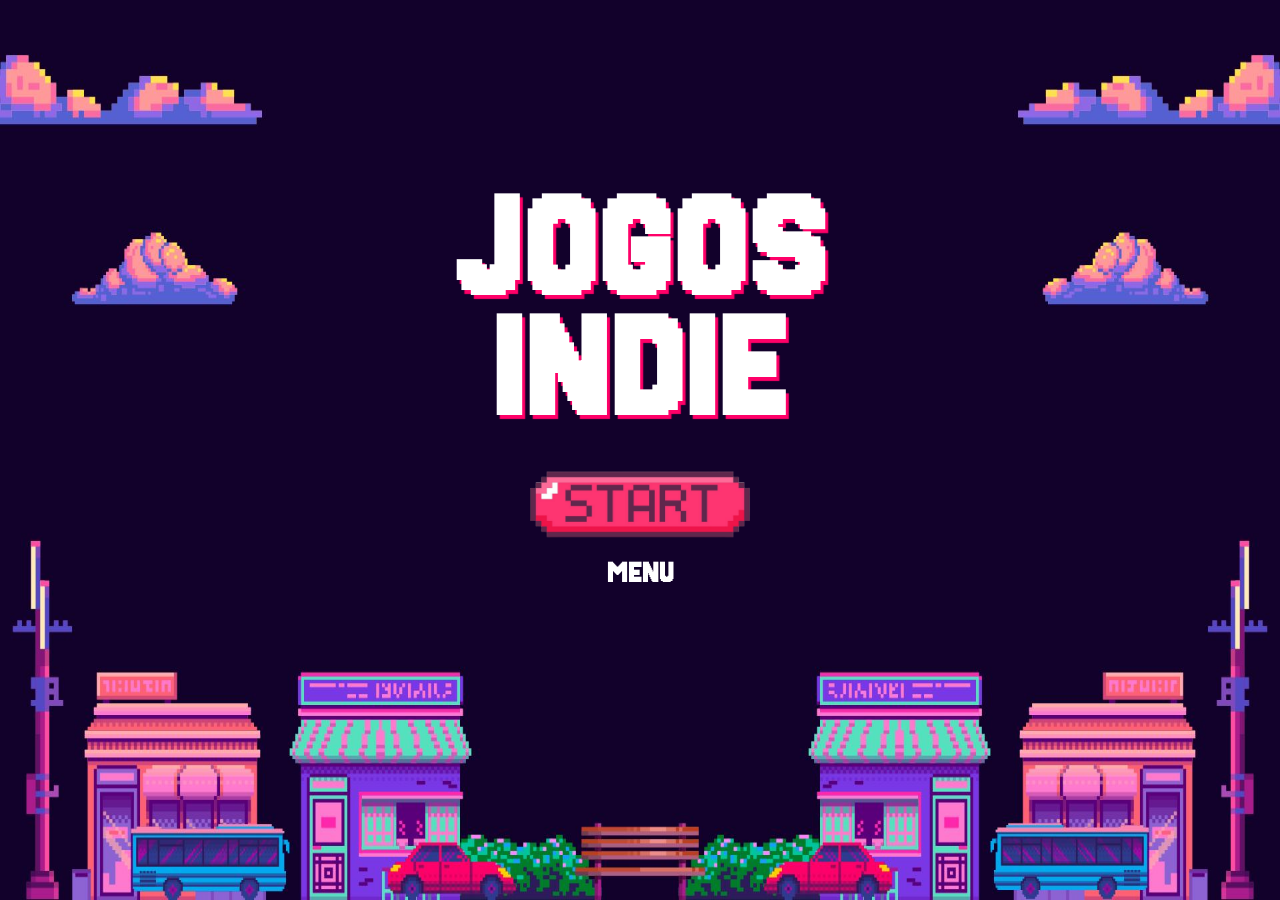
==== Projeto/index.html @ fc738126 "Organização e criação menu de jogo Menu criado com animação em javascript e css;  Reorganização de p" ====
<!DOCTYPE html>
<html lang="pt-br">
<head>
    <meta charset="UTF-8">
    <meta name="viewport" content="width=device-width, initial-scale=1.0">
    <link rel="stylesheet" href="../CSS/menu.css">
    <link rel="stylesheet" href="../CSS/index.css">
    <title>Projeto DWEB - Jogos Indie</title>

</head>
<body>

   <div class="titulo">
       <h1>JOGOS</h1>
       <h1>INDIE</h1>
   </div>

    <div id="overlay"></div> <!--background quando o menu é selecionado-->

   <a href="/Projeto/PaginaInicial.html" id="start">
    <img id="botaoStart" src="../itensPng/botaoStart.png" alt="Botão de Start">
   </a>

   <div id="loading"> 
    <h2>CARREGANDO...</h2>

    <div id="barra">
        <div id="progresso"></div>
    </div>
</div>

 <h2 id="abrirMenu">MENU</h2> 

    <nav id="menu">
        <a href="#">Sobre</a>
        <a href="#">Localização</a>
        <a href="Contato.html">Contato</a>
       </nav>
   
    <script src="../Javascript/script.js"></script>

</body>
</html>
---- CSS/menu.css ----
@import url('https://fonts.googleapis.com/css2?family=Material+Symbols+Outlined');

@import url('https://fonts.googleapis.com/css2?family=Jersey+20&family=Silkscreen:wght@400;700&display=swap');

/*animação setas menu*/

    #abrirMenu::after, #abrirMenu::before, a::before{
        opacity: 0;
        transition: 0.3s;
    }

    #abrirMenu::before{
    content: "> ";
    }

    nav > a::before{
    content:"‣ ";
    font-size: 30px;
    }

    #abrirMenu::after{
        content: " <";
    }

    #abrirMenu:active::before,
    #abrirMenu:active::after, a:active::before {
        opacity: 1;
    }

    #abrirMenu{
        margin: 0;
        font-size: 2rem;
        text-align: center;
    }

     /*menu no mobile*/
    
   #overlay {
    position: fixed;
    top: 0;
    left: 0;
    width: 100%;
    height: 100%;
    background-color: rgba(0, 0, 0, 0.61);
    opacity: 0;
    visibility: hidden;
    transition: 0.4s;
    z-index: 5;
    }

    #menu{
    position: fixed;
    top: 50%;
    left: 50%;
    width: 280px;
    height: 100vh;
    transform: translate(-50%,  50%) scale(0);
    width: 300px;
    height: auto;
    background-color: #000000f1;
    padding: 15px;
    border-radius: 6px;
    display: flex;
    flex-direction: column;
    gap: 20px;
    transition: 0.4s;
    z-index: 10;
    }

     #menu.ativo {
     transform: translate(-50%, -50%) scale(1);
    }

    #overlay.ativo {
    opacity: 1;
    visibility: visible;
   }

    nav > a{
        text-align: center;
        color: white;
        text-decoration: none;
        margin-bottom: 8px;
        font-size: 1.5em;
        font-family: "Silkscreen", sans-serif;
    }

    #btnMenu{
        font-size: 26px;
        border: 1px solid black;
        border-radius: 12px;
        padding: 6px;
    }

    /*tela grande*/
@media screen and (min-width: 959px)  /*telas grandes*/
{
     a:hover::before {
        opacity: 1;
    }

    #btnMenu{
        cursor: pointer;
    }

}
---- CSS/index.css ----
@import url('https://fonts.googleapis.com/css2?family=Jersey+20&family=Silkscreen:wght@400;700&display=swap');

 /*mobile first*/

@media screen { /*estilos gerais e para celular*/
body{
        background-color: #12022b;
        background-image: url(../Imagens-dinamicas/backgroundIndex-celular.png);
        background-size: 100vw 100vh;
        padding-top: 30vh;
        user-select: none;
    }

    h1{
        text-align: center;
        font-family: "Jersey 20", sans-serif;
        color: white;
        font-size: 6.5em;
        text-shadow: 3px 4px 1px #ff0068;
        margin: 0;
    }

     .titulo{
        display: flex;
        flex-direction: column;
        align-items: center;
        line-height: 80px;
    }

    h2#abrirMenu{
        color: white;
        text-align: center;
        font-family: "Jersey 20", sans-serif;
        width: 30vw;
        padding: 3px;
        margin-top: 1.5vh;
        margin: auto;
    }

    #start{
        display: block;
        width: fit-content;
        margin: auto;
    }

      #botaoStart{
        display: block;
        margin: auto;
        margin-top: 1.5vh;
        width:40vw;
    }

   /*animação carregamento*/ 

   #loading {
    position: fixed;
    inset: 0;
    background-color:#12022b;
    display: none;
    flex-direction: column;
    justify-content: center;
    align-items: center;
    z-index: 100;
}

    div#loading > h2{
        color: white;
        font-family: "Silkscreen", sans-serif;
    }

    #barra {
    width: 300px;
    height: 20px;
    border: 2px solid #ff0068;
    border-radius: 10px;
    }

    #progresso {
    height: 100%;
    width: 0%;
    background-color: #ff0068;
    border-radius: 10px;
    transition: 0.2s;
    }
}

@media screen and (max-width: 958px) and (orientation: landscape) /*celular no modo paisagem*/
{
     body{
        background-image: url(../Imagens-dinamicas/backgroundIndex.jpg);
        padding-top: 15vh;
        font-size: 1em;
    }

      h1{
        font-size: 6em;
    }

     .titulo{
        line-height: 75px;
    }

    #abrirMenu{
        margin: 0;
        font-size: 1.5rem;
        text-align: center;
    }

     #botaoStart{
        display: flex;
        margin-top: 3vh;
        width: 14vw;
    }

}

@media (min-width: 760px) and (max-width: 958px){/*tablets*/
    body{
        padding-top: 35vh;
        background-image: url(../Imagens-dinamicas/backgroundIndex-celular.png);
        background-size: 100vw 100vh;
    }

     h1{
        font-size: 8em;
    }

     .titulo{
        line-height: 94px;
    }

    h2#abrirMenu
    {
        font-size: 2.5rem;
    }

     #botaoStart{
        min-width: 220px;
       width: 14vw;
    }
}

@media screen and (min-width: 959px)  /*telas grandes*/
{
    body{
        padding-top: 20vh;
        font-size: 1em;
        background-image: url(../Imagens-dinamicas/backgroundIndex.jpg);
        background-size: 100vw 100vh;
    }

     h1{
        font-size: 10em;
    }

    #abrirMenu:hover::before,
    #abrirMenu:hover::after, a:hover::before {
        opacity: 1;
    }

     .titulo{
        line-height: 120px;
    }

      #abrirMenu{
        width: 30vw;
        padding: 4px;
        margin-top: 2vh;
        cursor: pointer;
        margin: 0;
        font-size: 2.0rem;
        text-align: center;
    }

     #botaoStart{
        display: flex;
        margin-top: 3vh;
        cursor: pointer;
        max-width: 250px;

}

}
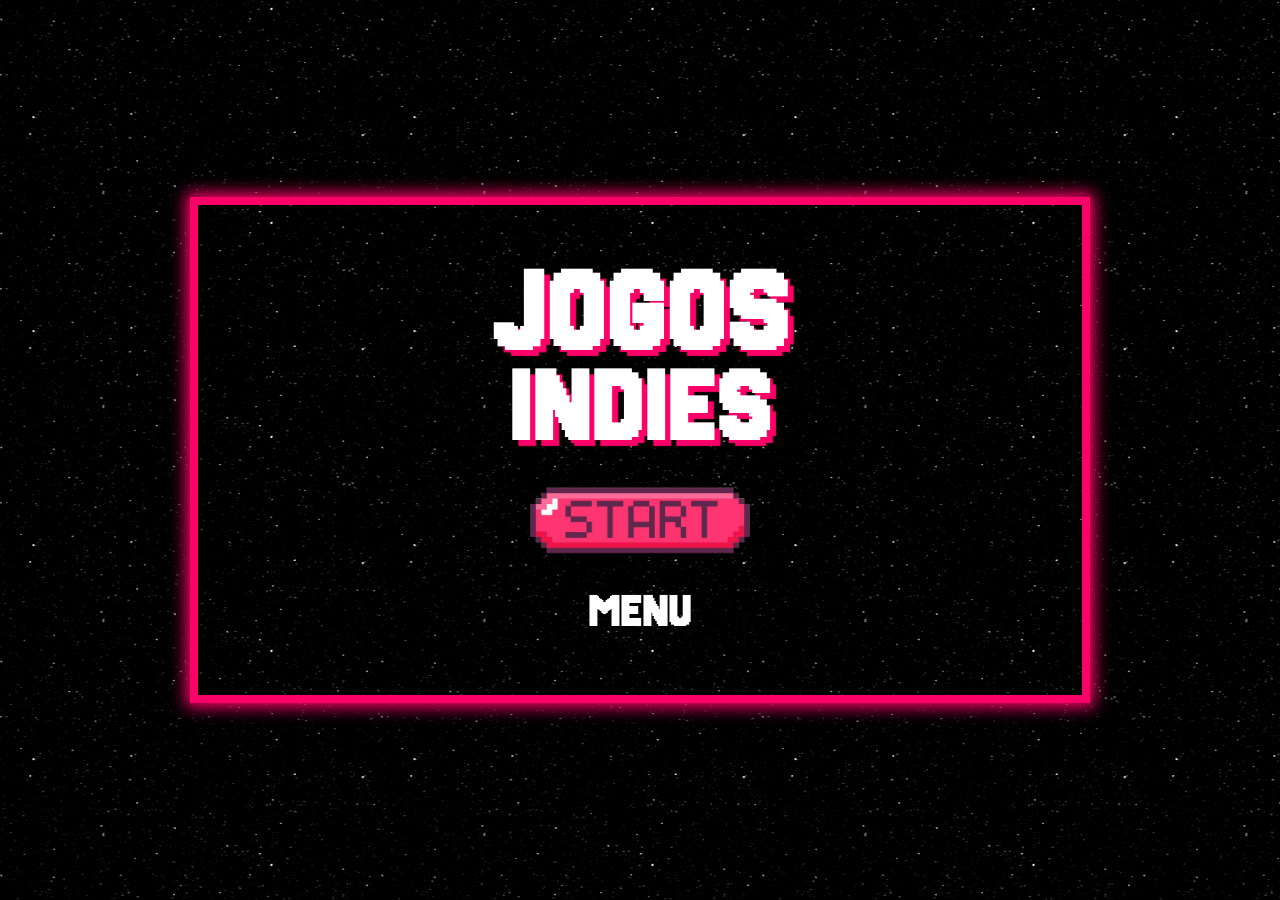
==== commit 5885d397: "Mudanças e finalização index - Fundo do index alterado; - Arquivo index finalizado com responsividad" ====
--- a/Projeto/index.html
+++ b/Projeto/index.html
@@ -3,40 +3,44 @@
 <head>
     <meta charset="UTF-8">
     <meta name="viewport" content="width=device-width, initial-scale=1.0">
-    <link rel="stylesheet" href="../CSS/menu.css">
+    <link rel="stylesheet" href="../CSS/menuIndex.css">
     <link rel="stylesheet" href="../CSS/index.css">
+   <link rel="icon" type="image/x-icon" href="/itensPng/Logo.png">
     <title>Projeto DWEB - Jogos Indie</title>
 
 </head>
 <body>
 
-   <div class="titulo">
-       <h1>JOGOS</h1>
-       <h1>INDIE</h1>
-   </div>
+   <main>
+           <div class="titulo">
+               <h1 id="titulo1">JOGOS</h1>
+               <h1 id="titulo2">INDIES</h1>
+           </div>
 
-    <div id="overlay"></div> <!--background quando o menu é selecionado-->
+           <!--background quando o menu é selecionado-->
+            <div id="overlay"></div> 
 
-   <a href="/Projeto/PaginaInicial.html" id="start">
-    <img id="botaoStart" src="../itensPng/botaoStart.png" alt="Botão de Start">
-   </a>
+           <a href="/Projeto/PaginaInicial.html" id="start">
+            <img id="botaoStart" src="../itensPng/botaoStart.png" alt="Botão de Start">
+           </a>
 
-   <div id="loading"> 
-    <h2>CARREGANDO...</h2>
+           <div id="loading">
+            <h2>CARREGANDO...</h2>
+            <div id="barra">
+                
+                <div id="progresso"></div>
+            </div>
+           </div>
+           
+            <h2 id="abrirMenu">MENU</h2>
+            <nav id="menu">
+                <a href="Sobre.html">Sobre</a>
+                <a href="Localizacao.html">Localização</a>
+                <a href="Contato.html">Contato</a>
+                <a href="Loja.html">Loja</a>
+            </nav>
+   </main>
 
-    <div id="barra">
-        <div id="progresso"></div>
-    </div>
-</div>
-
- <h2 id="abrirMenu">MENU</h2> 
-
-    <nav id="menu">
-        <a href="#">Sobre</a>
-        <a href="#">Localização</a>
-        <a href="Contato.html">Contato</a>
-       </nav>
-   
     <script src="../Javascript/script.js"></script>
 
 </body>
--- a/CSS/menuIndex.css
+++ b/CSS/menuIndex.css
@@ -0,0 +1,95 @@
+
+@import url('https://fonts.googleapis.com/css2?family=Jersey+20&family=Silkscreen:wght@400;700&display=swap');
+
+/*animação setas menu*/
+
+    #abrirMenu::after, #abrirMenu::before, a::before{
+        opacity: 0;
+        transition: 0.3s;
+    }
+
+    #abrirMenu::before{
+    content: "> ";
+    }
+
+    nav > a::before{
+    content:"‣ ";
+    font-size: 30px;
+    }
+
+    #abrirMenu::after{
+        content: " <";
+    }
+
+    #abrirMenu:active::before,
+    #abrirMenu:active::after, a:active::before {
+        opacity: 1;
+    }
+
+    #abrirMenu{
+        margin: 0;
+        font-size: 2rem;
+        text-align: center;
+    }
+
+     /*menu no mobile*/
+    
+   #overlay {
+    position: fixed;
+    top: 0;
+    left: 0;
+    width: 100%;
+    height: 100%;
+    background-color: rgba(0, 0, 0, 0.61);
+    opacity: 0;
+    visibility: hidden;
+    transition: 0.4s;
+    z-index: 5;
+    }
+
+    #menu{
+    position: fixed;
+    top: 50%;
+    left: 50%;
+    width: 280px;
+    height: 100vh;
+    transform: translate(-50%,  50%) scale(0);
+    width: 300px;
+    height: auto;
+    background-color: #000000f1;
+    padding: 15px;
+    border-radius: 6px;
+    display: flex;
+    flex-direction: column;
+    gap: 20px;
+    transition: 0.4s;
+    z-index: 10;
+    }
+
+     #menu.ativo {
+     transform: translate(-50%, -50%) scale(1);
+    }
+
+    #overlay.ativo {
+    opacity: 1;
+    visibility: visible;
+   }
+
+    nav > a{
+        text-align: center;
+        color: white;
+        text-decoration: none;
+        margin-bottom: 8px;
+        font-size: 1.5em;
+        font-family: "Silkscreen", sans-serif;
+    }
+
+
+    /*tela grande*/
+@media screen and (min-width: 959px)  /*telas grandes*/
+{
+     a:hover::before {
+        opacity: 1;
+    }
+
+}
--- a/CSS/index.css
+++ b/CSS/index.css
@@ -1,54 +1,76 @@
 
 @import url('https://fonts.googleapis.com/css2?family=Jersey+20&family=Silkscreen:wght@400;700&display=swap');
 
- /*mobile first*/
+ /*estilos gerais*/
 
-@media screen { /*estilos gerais e para celular*/
-body{
-        background-color: #12022b;
-        background-image: url(../Imagens-dinamicas/backgroundIndex-celular.png);
-        background-size: 100vw 100vh;
-        padding-top: 30vh;
-        user-select: none;
+    *{
+        box-sizing:border-box;
+    }
+
+    body{
+        min-height: 100vh;
+        display: flex;
+        flex-direction: column;
+        justify-content: center;
+        align-items: center;
+        background-image: url(../Gif/Background);
+        background-position: center;
+        background-repeat: repeat;
+        background-color: #0c001c;
+        margin: 0;
+    }
+
+      main{
+        width: min(90vw, 90vh, 500px);
+        aspect-ratio: 1;
+        display: flex;
+        flex-direction: column;
+        justify-content: center;
+        align-items: center;
+        border: 8px solid #ff0068;    
+        padding: clamp(20px, 5vw, 60px);   
+        box-shadow: 0 0 15px 4px #ff0068;
     }
 
     h1{
-        text-align: center;
         font-family: "Jersey 20", sans-serif;
         color: white;
-        font-size: 6.5em;
-        text-shadow: 3px 4px 1px #ff0068;
+        text-align: center;
+        text-shadow: 6px 6px 1px #ff0068;
         margin: 0;
     }
 
      .titulo{
-        display: flex;
-        flex-direction: column;
-        align-items: center;
-        line-height: 80px;
+        line-height: 0.8;
+    }
+
+    #titulo1{
+       font-size: clamp(3rem, 15cqw, 8rem);
+    }
+
+    #titulo2{
+        font-size: clamp(2rem, 14cqw, 7rem);
     }
 
     h2#abrirMenu{
         color: white;
+        font-family: "Jersey 20", sans-serif;
         text-align: center;
-        font-family: "Jersey 20", sans-serif;
-        width: 30vw;
+        width: fit-content;
+        font-size: clamp(20px, 4vw, 50px);
         padding: 3px;
-        margin-top: 1.5vh;
-        margin: auto;
+        margin: 1.5vh 0 0;
     }
 
     #start{
-        display: block;
-        width: fit-content;
-        margin: auto;
+        display: flex;
+        justify-content: center;
+        margin-top:clamp(10px,2vh,30px);
     }
 
-      #botaoStart{
-        display: block;
-        margin: auto;
-        margin-top: 1.5vh;
-        width:40vw;
+     #botaoStart{
+        width:clamp(120px,20vw,250px);
+        max-width: 100%;
     }
 
    /*animação carregamento*/ 
@@ -83,84 +105,28 @@
     border-radius: 10px;
     transition: 0.2s;
     }
-}
 
-@media screen and (max-width: 958px) and (orientation: landscape) /*celular no modo paisagem*/
+
+  /*telas grandes*/
+@media screen and (min-width: 900px) 
 {
-     body{
-        background-image: url(../Imagens-dinamicas/backgroundIndex.jpg);
-        padding-top: 15vh;
+    body{
         font-size: 1em;
     }
 
-      h1{
-        font-size: 6em;
+    main{
+        width: 80vw;
+        max-width: 900px;
+        padding: 60px;
+        aspect-ratio: 16 /9;
     }
-
-     .titulo{
-        line-height: 75px;
+    
+    h2#abrirMenu{
+       width: fit-content;
     }
-
-    #abrirMenu{
-        margin: 0;
-        font-size: 1.5rem;
-        text-align: center;
-    }
-
-     #botaoStart{
-        display: flex;
-        margin-top: 3vh;
-        width: 14vw;
-    }
-
-}
-
-@media (min-width: 760px) and (max-width: 958px){/*tablets*/
-    body{
-        padding-top: 35vh;
-        background-image: url(../Imagens-dinamicas/backgroundIndex-celular.png);
-        background-size: 100vw 100vh;
-    }
-
-     h1{
-        font-size: 8em;
-    }
-
-     .titulo{
-        line-height: 94px;
-    }
-
-    h2#abrirMenu
-    {
-        font-size: 2.5rem;
-    }
-
-     #botaoStart{
-        min-width: 220px;
-       width: 14vw;
-    }
-}
-
-@media screen and (min-width: 959px)  /*telas grandes*/
-{
-    body{
-        padding-top: 20vh;
-        font-size: 1em;
-        background-image: url(../Imagens-dinamicas/backgroundIndex.jpg);
-        background-size: 100vw 100vh;
-    }
-
-     h1{
-        font-size: 10em;
-    }
-
     #abrirMenu:hover::before,
     #abrirMenu:hover::after, a:hover::before {
         opacity: 1;
-    }
-
-     .titulo{
-        line-height: 120px;
     }
 
       #abrirMenu{
@@ -169,16 +135,11 @@
         margin-top: 2vh;
         cursor: pointer;
         margin: 0;
-        font-size: 2.0rem;
         text-align: center;
     }
 
      #botaoStart{
-        display: flex;
-        margin-top: 3vh;
         cursor: pointer;
-        max-width: 250px;
-
-}
+        }
 
 }
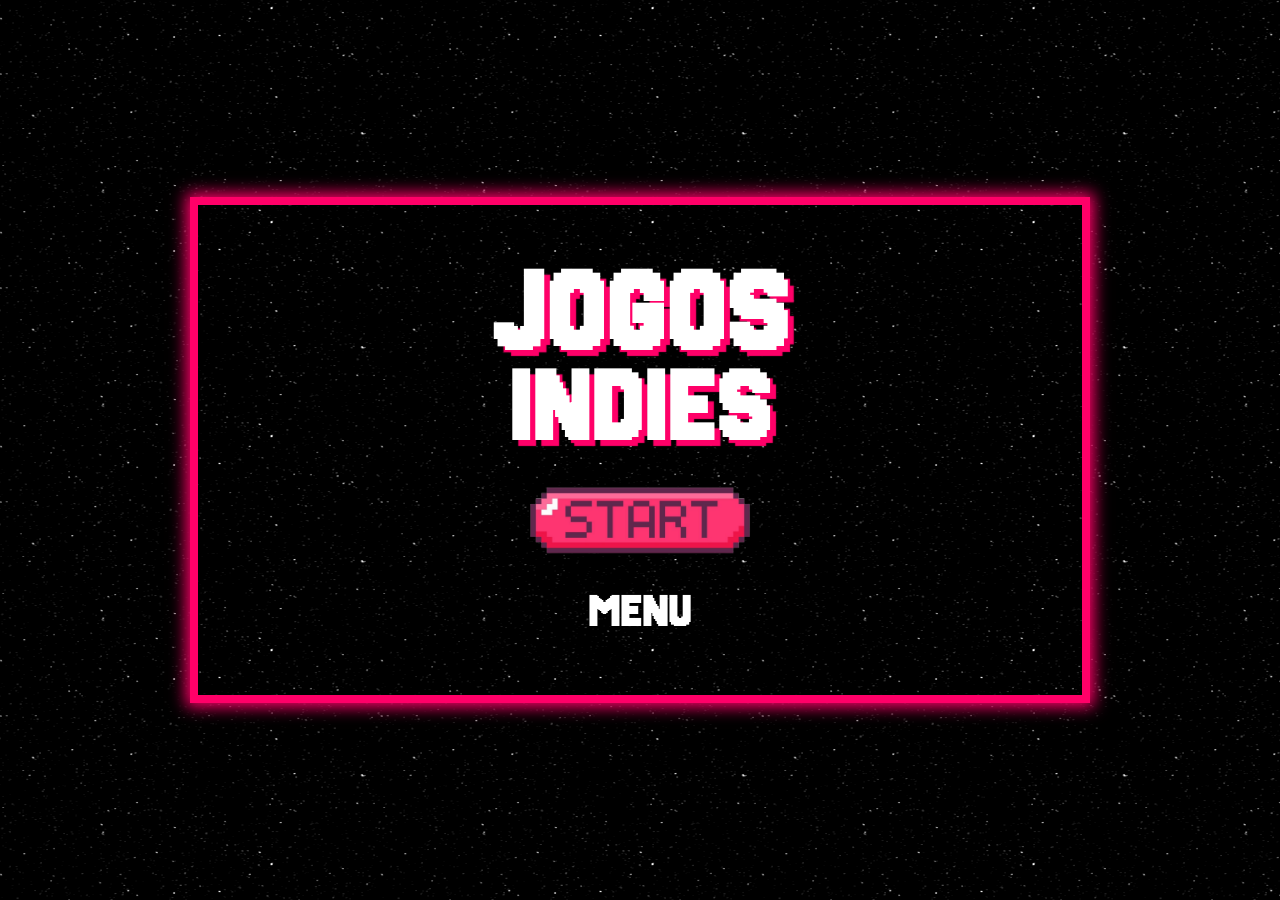
==== commit 755ffdc3: "Update index.html" ====
--- a/Projeto/index.html
+++ b/Projeto/index.html
@@ -6,7 +6,7 @@
     <link rel="stylesheet" href="../CSS/menuIndex.css">
     <link rel="stylesheet" href="../CSS/index.css">
    <link rel="icon" type="image/x-icon" href="/itensPng/Logo.png">
-    <title>Projeto DWEB - Jogos Indie</title>
+    <title>Projeto DWEB - Jogos Indies</title>
 
 </head>
 <body>
